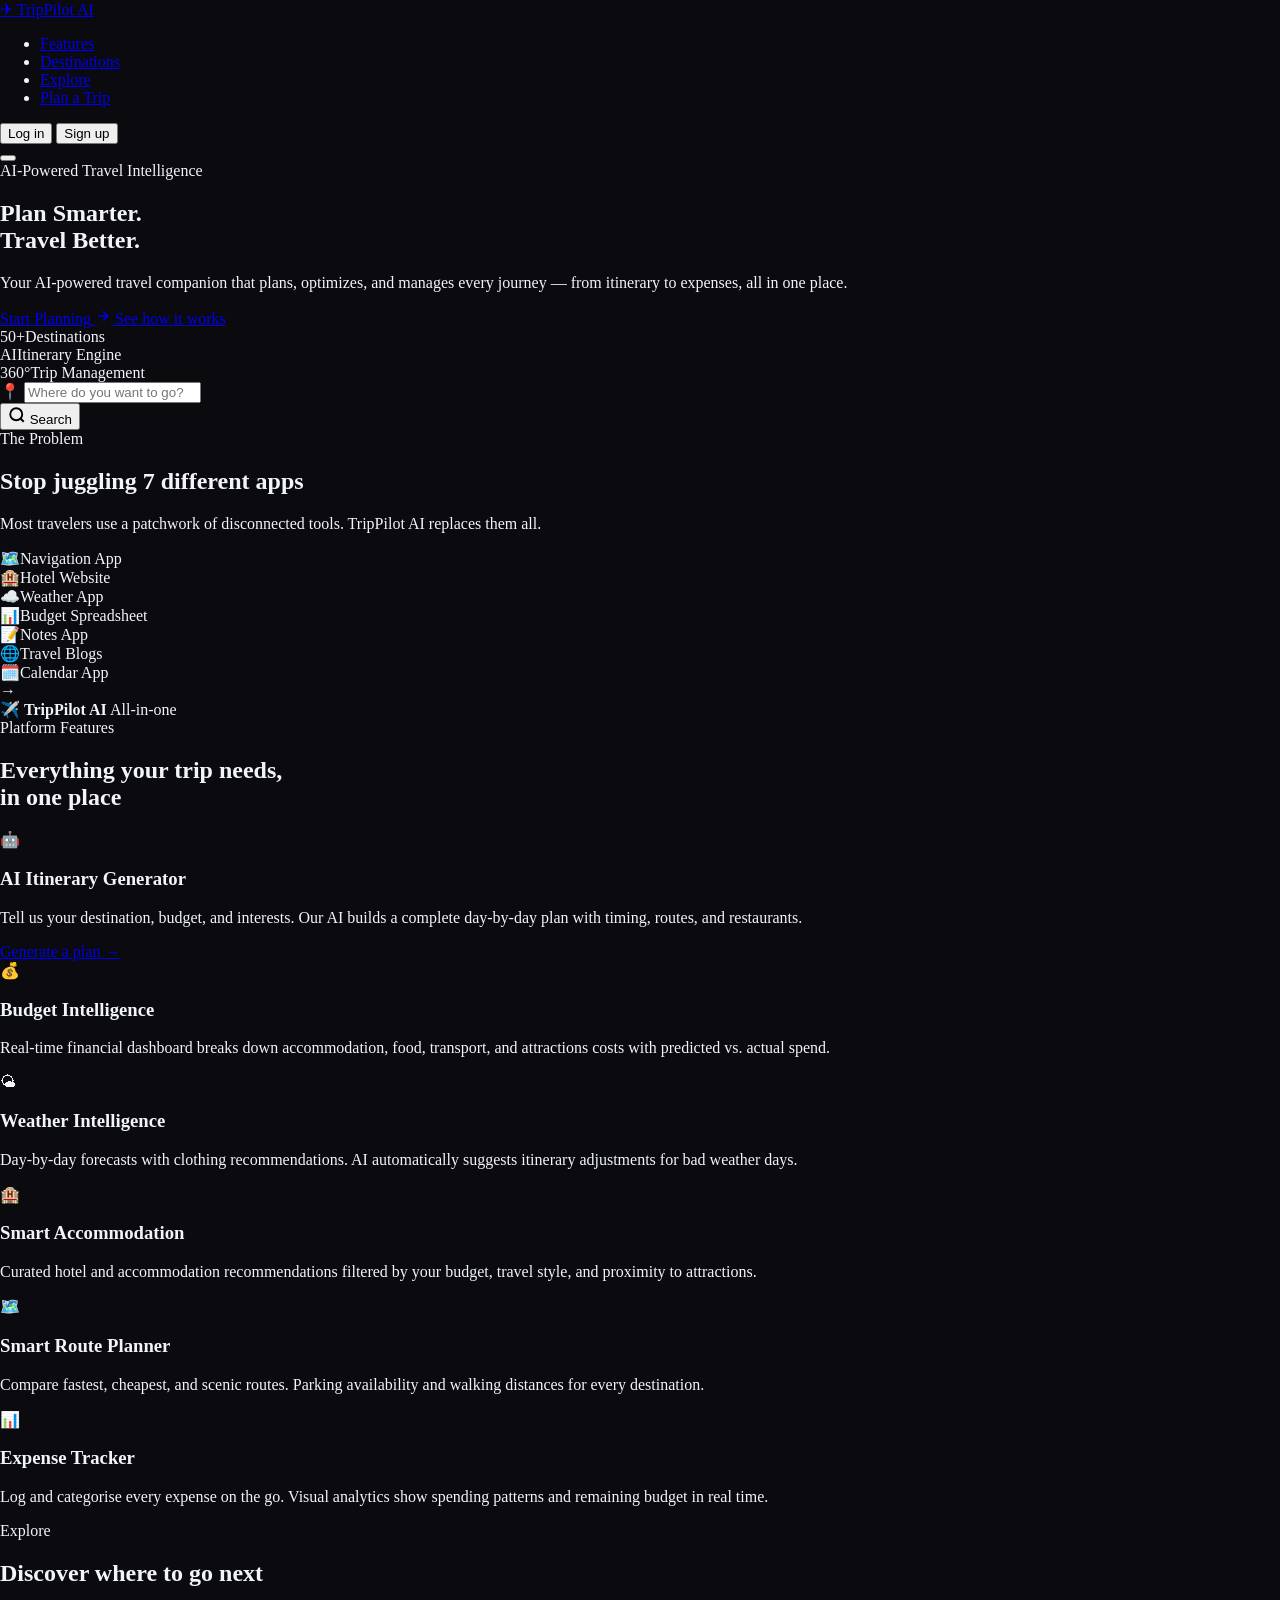
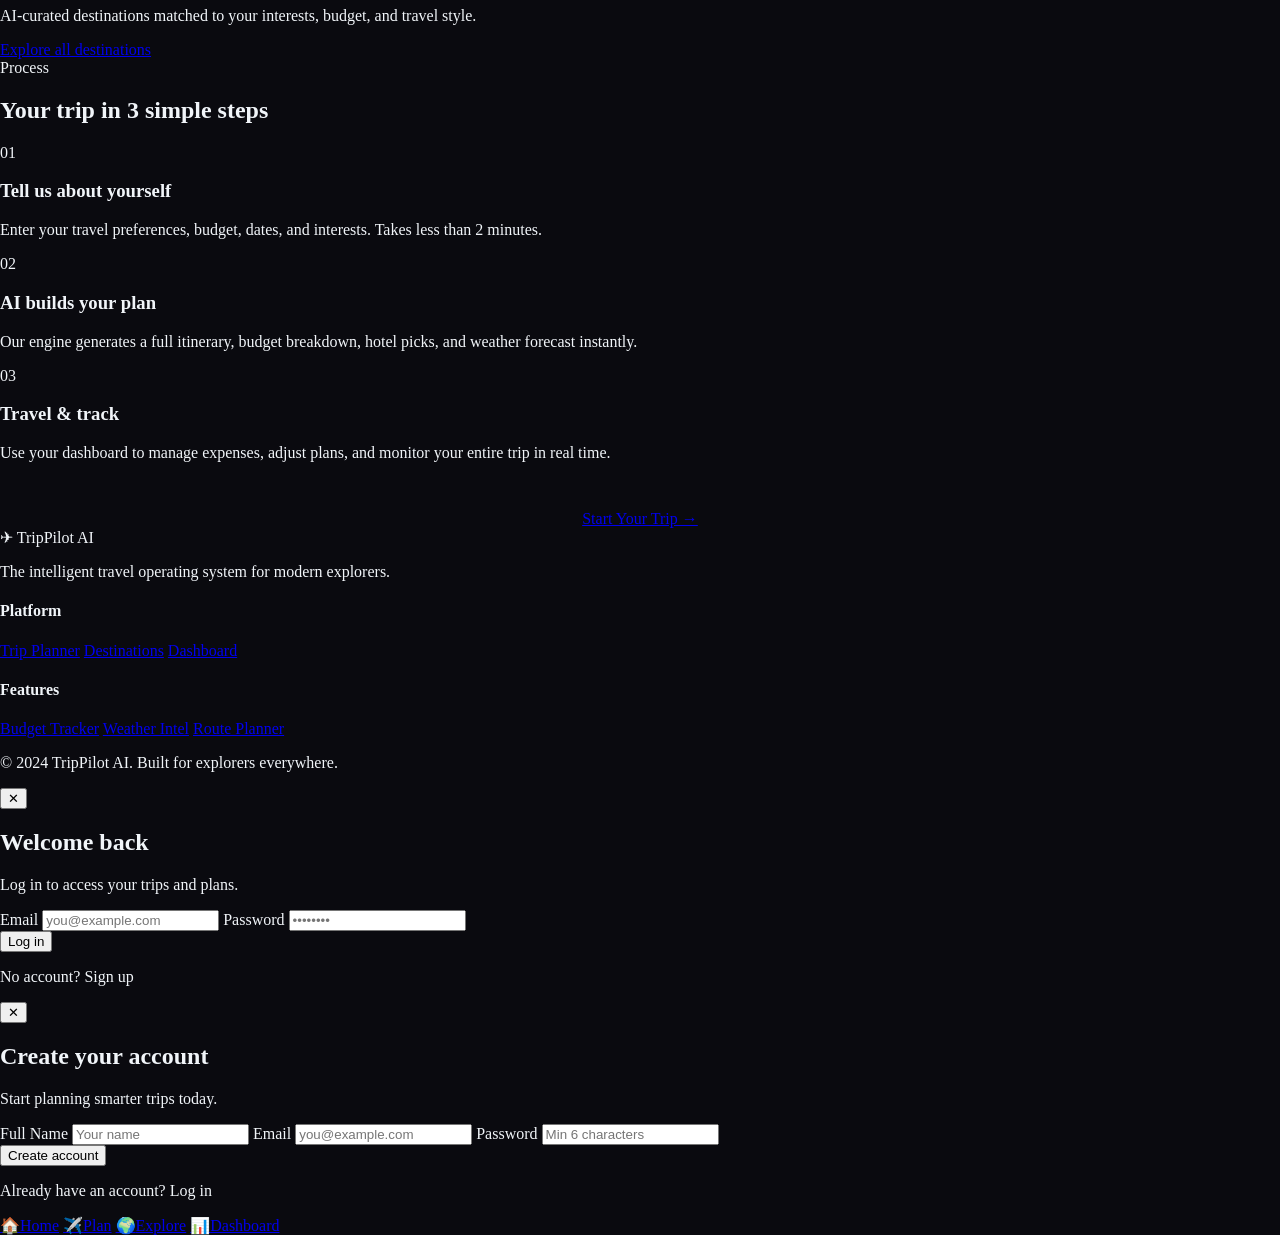
==== public/index.html @ 976dd7d2 "Migrate to FastAPI + static HTML for Vercel deployment - Replace Flask+Jinja2 with FastAPI serverles" ====
<!DOCTYPE html>
<html lang="en">
<head>
  <meta charset="UTF-8"/>
  <meta name="viewport" content="width=device-width, initial-scale=1.0"/>
  <meta name="mobile-web-app-capable" content="yes"/>
  <meta name="apple-mobile-web-app-capable" content="yes"/>
  <meta name="apple-mobile-web-app-status-bar-style" content="black-translucent"/>
  <meta name="theme-color" content="#0a0a0f"/>
  <title>TripPilot AI — Intelligent Travel Planning</title>
  <meta name="description" content="Plan smarter. Travel better. AI-powered travel planning that manages your entire journey."/>
  <link rel="preconnect" href="https://fonts.googleapis.com"/>
  <link rel="preconnect" href="https://fonts.gstatic.com" crossorigin/>
  <link href="https://fonts.googleapis.com/css2?family=Inter:wght@400;500;600;700;800&family=Playfair+Display:wght@700;800&display=swap" rel="stylesheet"/>
  <link rel="stylesheet" href="/static/main.css"/>
  <style>html,body{background:#0a0a0f;color:#f1f5f9;margin:0}</style>
</head>
<body class="has-bottom-nav">

<!-- ── NAV ──────────────────────────────────────────────────────────────── -->
<nav class="navbar" id="navbar">
  <div class="nav-inner">
    <a href="/" class="nav-logo">
      <span class="logo-icon">✈</span>
      <span class="logo-text">TripPilot <span class="logo-ai">AI</span></span>
    </a>
    <ul class="nav-links">
      <li><a href="#features">Features</a></li>
      <li><a href="#destinations">Destinations</a></li>
      <li><a href="/explore.html">Explore</a></li>
      <li><a href="/planner.html" class="nav-cta">Plan a Trip</a></li>
    </ul>
    <div class="nav-auth" id="navAuth">
      <button class="btn-ghost" onclick="openModal('loginModal')">Log in</button>
      <button class="btn-primary" onclick="openModal('registerModal')">Sign up</button>
    </div>
    <button class="hamburger" id="hamburger" aria-label="Menu">
      <span></span><span></span><span></span>
    </button>
  </div>
</nav>

<!-- ── HERO ──────────────────────────────────────────────────────────────── -->
<section class="hero" id="hero">
  <div class="hero-bg">
    <div class="hero-gradient"></div>
    <div class="hero-orb orb-1"></div>
    <div class="hero-orb orb-2"></div>
    <div class="hero-orb orb-3"></div>
  </div>
  <div class="hero-content">
    <div class="hero-badge">
      <span class="badge-dot"></span>
      <span>AI-Powered Travel Intelligence</span>
    </div>
    <h1 class="hero-title">
      Plan Smarter.<br/>
      <span class="gradient-text">Travel Better.</span>
    </h1>
    <p class="hero-subtitle">
      Your AI-powered travel companion that plans, optimizes, and manages every journey — from itinerary to expenses, all in one place.
    </p>
    <div class="hero-actions">
      <a href="/planner.html" class="btn-hero-primary">
        <span>Start Planning</span>
        <svg width="16" height="16" viewBox="0 0 24 24" fill="none" stroke="currentColor" stroke-width="2.5"><path d="M5 12h14M12 5l7 7-7 7"/></svg>
      </a>
      <a href="#features" class="btn-hero-ghost">See how it works</a>
    </div>
    <div class="hero-stats">
      <div class="stat"><span class="stat-num">50+</span><span class="stat-label">Destinations</span></div>
      <div class="stat-div"></div>
      <div class="stat"><span class="stat-num">AI</span><span class="stat-label">Itinerary Engine</span></div>
      <div class="stat-div"></div>
      <div class="stat"><span class="stat-num">360°</span><span class="stat-label">Trip Management</span></div>
    </div>
  </div>
  <div class="hero-search-wrap">
    <div class="hero-search">
      <div class="search-field">
        <span class="search-icon">📍</span>
        <input type="text" id="heroSearch" placeholder="Where do you want to go?" autocomplete="off"/>
      </div>
      <button class="search-btn" onclick="heroSearch()">
        <svg width="18" height="18" viewBox="0 0 24 24" fill="none" stroke="currentColor" stroke-width="2.5"><circle cx="11" cy="11" r="8"/><path d="m21 21-4.35-4.35"/></svg>
        Search
      </button>
    </div>
    <div class="search-suggestions" id="searchSuggestions"></div>
  </div>
</section>

<!-- ── PROBLEM STATEMENT ─────────────────────────────────────────────────── -->
<section class="problem-section">
  <div class="container">
    <div class="section-label">The Problem</div>
    <h2 class="section-title">Stop juggling <span class="gradient-text">7 different apps</span></h2>
    <p class="section-sub">Most travelers use a patchwork of disconnected tools. TripPilot AI replaces them all.</p>
    <div class="apps-grid">
      <div class="app-card old"><span>🗺️</span><span>Navigation App</span></div>
      <div class="app-card old"><span>🏨</span><span>Hotel Website</span></div>
      <div class="app-card old"><span>☁️</span><span>Weather App</span></div>
      <div class="app-card old"><span>📊</span><span>Budget Spreadsheet</span></div>
      <div class="app-card old"><span>📝</span><span>Notes App</span></div>
      <div class="app-card old"><span>🌐</span><span>Travel Blogs</span></div>
      <div class="app-card old"><span>🗓️</span><span>Calendar App</span></div>
      <div class="vs-arrow">→</div>
      <div class="app-card new-card">
        <span>✈️</span>
        <strong>TripPilot AI</strong>
        <span class="chip">All-in-one</span>
      </div>
    </div>
  </div>
</section>

<!-- ── FEATURES ──────────────────────────────────────────────────────────── -->
<section class="features-section" id="features">
  <div class="container">
    <div class="section-label">Platform Features</div>
    <h2 class="section-title">Everything your trip needs,<br/><span class="gradient-text">in one place</span></h2>
    <div class="features-grid">
      <div class="feature-card featured">
        <div class="feature-icon">🤖</div>
        <h3>AI Itinerary Generator</h3>
        <p>Tell us your destination, budget, and interests. Our AI builds a complete day-by-day plan with timing, routes, and restaurants.</p>
        <a href="/planner.html" class="feature-link">Generate a plan →</a>
      </div>
      <div class="feature-card">
        <div class="feature-icon">💰</div>
        <h3>Budget Intelligence</h3>
        <p>Real-time financial dashboard breaks down accommodation, food, transport, and attractions costs with predicted vs. actual spend.</p>
      </div>
      <div class="feature-card">
        <div class="feature-icon">🌤</div>
        <h3>Weather Intelligence</h3>
        <p>Day-by-day forecasts with clothing recommendations. AI automatically suggests itinerary adjustments for bad weather days.</p>
      </div>
      <div class="feature-card">
        <div class="feature-icon">🏨</div>
        <h3>Smart Accommodation</h3>
        <p>Curated hotel and accommodation recommendations filtered by your budget, travel style, and proximity to attractions.</p>
      </div>
      <div class="feature-card">
        <div class="feature-icon">🗺️</div>
        <h3>Smart Route Planner</h3>
        <p>Compare fastest, cheapest, and scenic routes. Parking availability and walking distances for every destination.</p>
      </div>
      <div class="feature-card">
        <div class="feature-icon">📊</div>
        <h3>Expense Tracker</h3>
        <p>Log and categorise every expense on the go. Visual analytics show spending patterns and remaining budget in real time.</p>
      </div>
    </div>
  </div>
</section>

<!-- ── DESTINATIONS ──────────────────────────────────────────────────────── -->
<section class="destinations-section" id="destinations">
  <div class="container">
    <div class="section-label">Explore</div>
    <h2 class="section-title">Discover where to go <span class="gradient-text">next</span></h2>
    <p class="section-sub">AI-curated destinations matched to your interests, budget, and travel style.</p>
    <div class="dest-grid" id="destGrid"></div>
    <div class="dest-more">
      <a href="/explore.html" class="btn-outline">Explore all destinations</a>
    </div>
  </div>
</section>

<!-- ── HOW IT WORKS ──────────────────────────────────────────────────────── -->
<section class="how-section">
  <div class="container">
    <div class="section-label">Process</div>
    <h2 class="section-title">Your trip in <span class="gradient-text">3 simple steps</span></h2>
    <div class="steps-row">
      <div class="step">
        <div class="step-num">01</div>
        <div class="step-body">
          <h3>Tell us about yourself</h3>
          <p>Enter your travel preferences, budget, dates, and interests. Takes less than 2 minutes.</p>
        </div>
      </div>
      <div class="step-line"></div>
      <div class="step">
        <div class="step-num">02</div>
        <div class="step-body">
          <h3>AI builds your plan</h3>
          <p>Our engine generates a full itinerary, budget breakdown, hotel picks, and weather forecast instantly.</p>
        </div>
      </div>
      <div class="step-line"></div>
      <div class="step">
        <div class="step-num">03</div>
        <div class="step-body">
          <h3>Travel &amp; track</h3>
          <p>Use your dashboard to manage expenses, adjust plans, and monitor your entire trip in real time.</p>
        </div>
      </div>
    </div>
    <div style="text-align:center; margin-top:48px;">
      <a href="/planner.html" class="btn-primary btn-lg">Start Your Trip →</a>
    </div>
  </div>
</section>

<!-- ── FOOTER ────────────────────────────────────────────────────────────── -->
<footer class="footer">
  <div class="container">
    <div class="footer-inner">
      <div class="footer-brand">
        <span class="logo-icon">✈</span>
        <span class="logo-text">TripPilot <span class="logo-ai">AI</span></span>
        <p>The intelligent travel operating system for modern explorers.</p>
      </div>
      <div class="footer-links">
        <div>
          <h4>Platform</h4>
          <a href="/planner.html">Trip Planner</a>
          <a href="/explore.html">Destinations</a>
          <a href="/dashboard.html">Dashboard</a>
        </div>
        <div>
          <h4>Features</h4>
          <a href="#">Budget Tracker</a>
          <a href="#">Weather Intel</a>
          <a href="#">Route Planner</a>
        </div>
      </div>
    </div>
    <div class="footer-bottom">
      <p>© 2024 TripPilot AI. Built for explorers everywhere.</p>
    </div>
  </div>
</footer>

<!-- ── Auth Modals ────────────────────────────────────────────────────────── -->
<div class="modal-overlay" id="loginModal">
  <div class="modal">
    <button class="modal-close" onclick="closeModal('loginModal')" aria-label="Close">✕</button>
    <h2>Welcome back</h2>
    <p class="modal-sub">Log in to access your trips and plans.</p>
    <form id="loginForm" onsubmit="handleLogin(event)">
      <label>Email</label>
      <input type="email" id="loginEmail" placeholder="you@example.com" autocomplete="email" required/>
      <label>Password</label>
      <input type="password" id="loginPassword" placeholder="••••••••" autocomplete="current-password" required/>
      <div class="form-error" id="loginError" role="alert"></div>
      <button type="submit" class="btn-primary btn-full">Log in</button>
    </form>
    <p class="modal-switch">No account? <span onclick="switchModal('loginModal','registerModal')">Sign up</span></p>
  </div>
</div>

<div class="modal-overlay" id="registerModal">
  <div class="modal">
    <button class="modal-close" onclick="closeModal('registerModal')" aria-label="Close">✕</button>
    <h2>Create your account</h2>
    <p class="modal-sub">Start planning smarter trips today.</p>
    <form id="registerForm" onsubmit="handleRegister(event)">
      <label>Full Name</label>
      <input type="text" id="regName" placeholder="Your name" autocomplete="given-name" required/>
      <label>Email</label>
      <input type="email" id="regEmail" placeholder="you@example.com" autocomplete="email" required/>
      <label>Password</label>
      <input type="password" id="regPassword" placeholder="Min 6 characters" autocomplete="new-password" required/>
      <div class="form-error" id="registerError" role="alert"></div>
      <button type="submit" class="btn-primary btn-full">Create account</button>
    </form>
    <p class="modal-switch">Already have an account? <span onclick="switchModal('registerModal','loginModal')">Log in</span></p>
  </div>
</div>

<!-- ── Mobile Bottom Nav ──────────────────────────────────── -->
<nav class="mobile-bottom-nav" aria-label="Mobile navigation">
  <a href="/" class="active" aria-current="page"><span class="nav-icon">🏠</span><span>Home</span></a>
  <a href="/planner.html"><span class="nav-icon">✈️</span><span>Plan</span></a>
  <a href="/explore.html"><span class="nav-icon">🌍</span><span>Explore</span></a>
  <a href="/dashboard.html"><span class="nav-icon">📊</span><span>Dashboard</span></a>
</nav>

<script src="/static/main.js" defer></script>
</body>
</html>
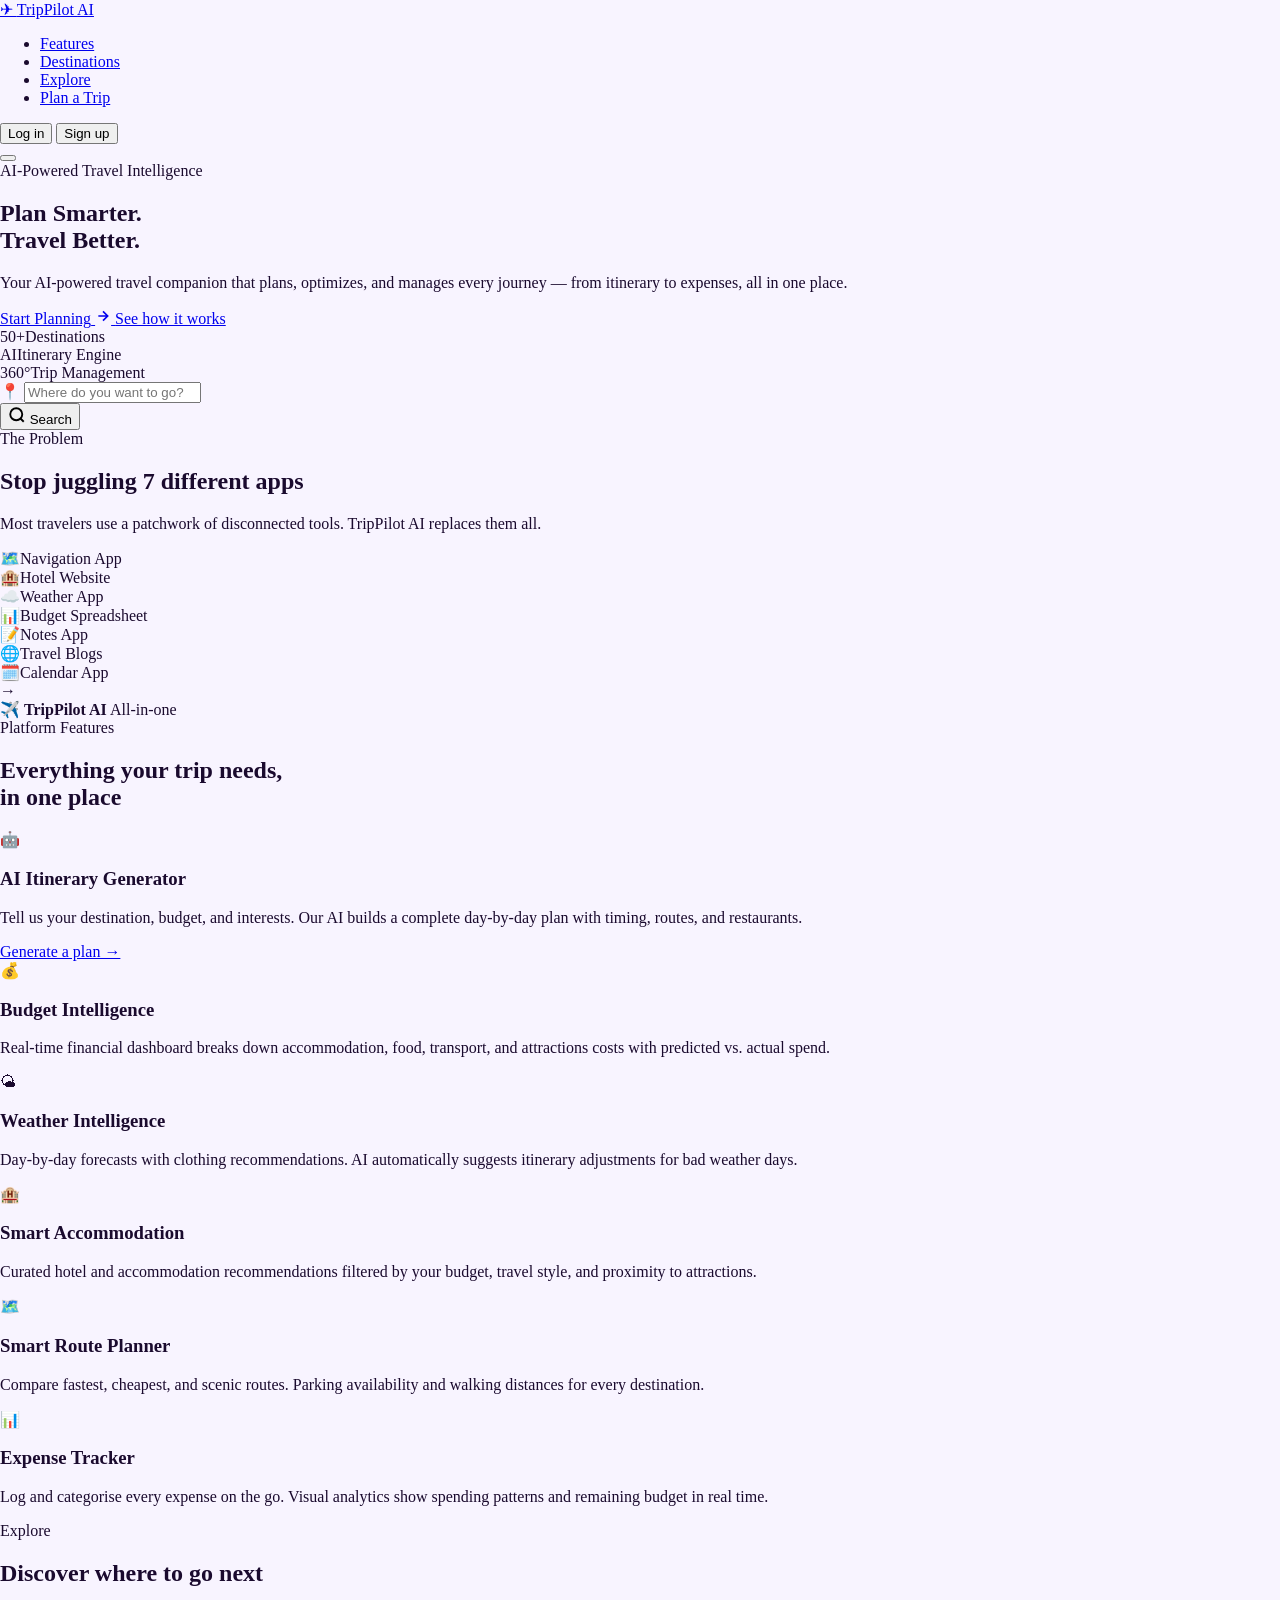
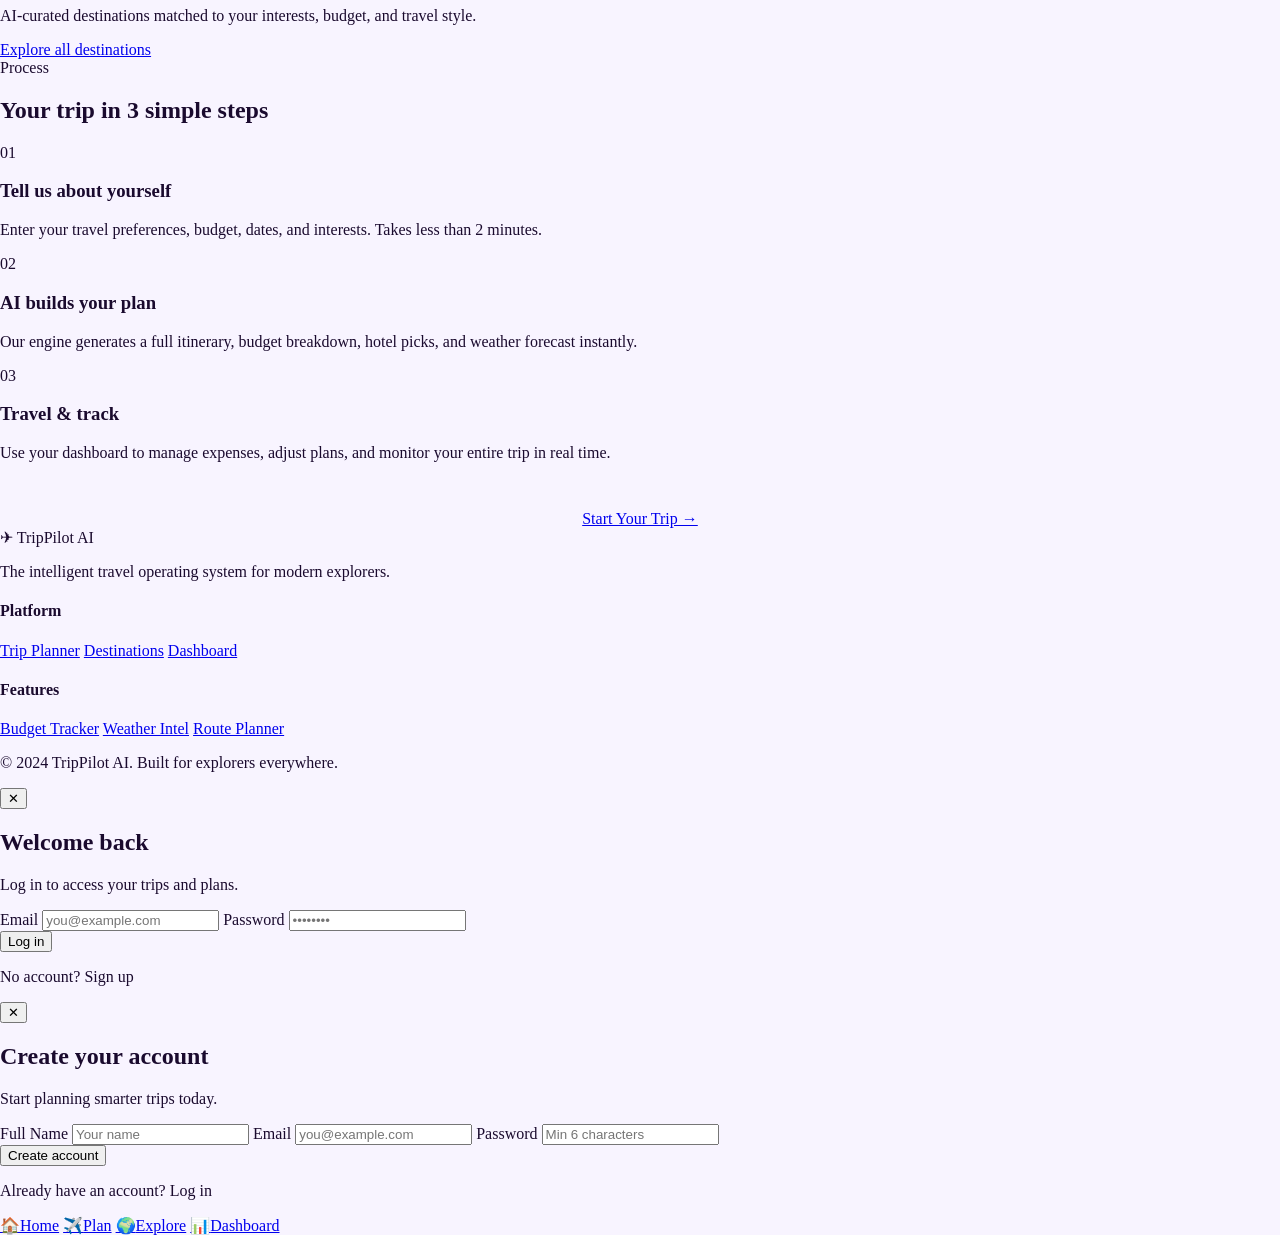
==== commit b456a754: "UI: Light mode + real Unsplash travel photos on destination cards" ====
--- a/public/index.html
+++ b/public/index.html
@@ -13,7 +13,7 @@
   <link rel="preconnect" href="https://fonts.gstatic.com" crossorigin/>
   <link href="https://fonts.googleapis.com/css2?family=Inter:wght@400;500;600;700;800&family=Playfair+Display:wght@700;800&display=swap" rel="stylesheet"/>
   <link rel="stylesheet" href="/static/main.css"/>
-  <style>html,body{background:#0a0a0f;color:#f1f5f9;margin:0}</style>
+  <style>html,body{background:#f8f4ff;color:#1a0a2e;margin:0}</style>
 </head>
 <body class="has-bottom-nav">
 
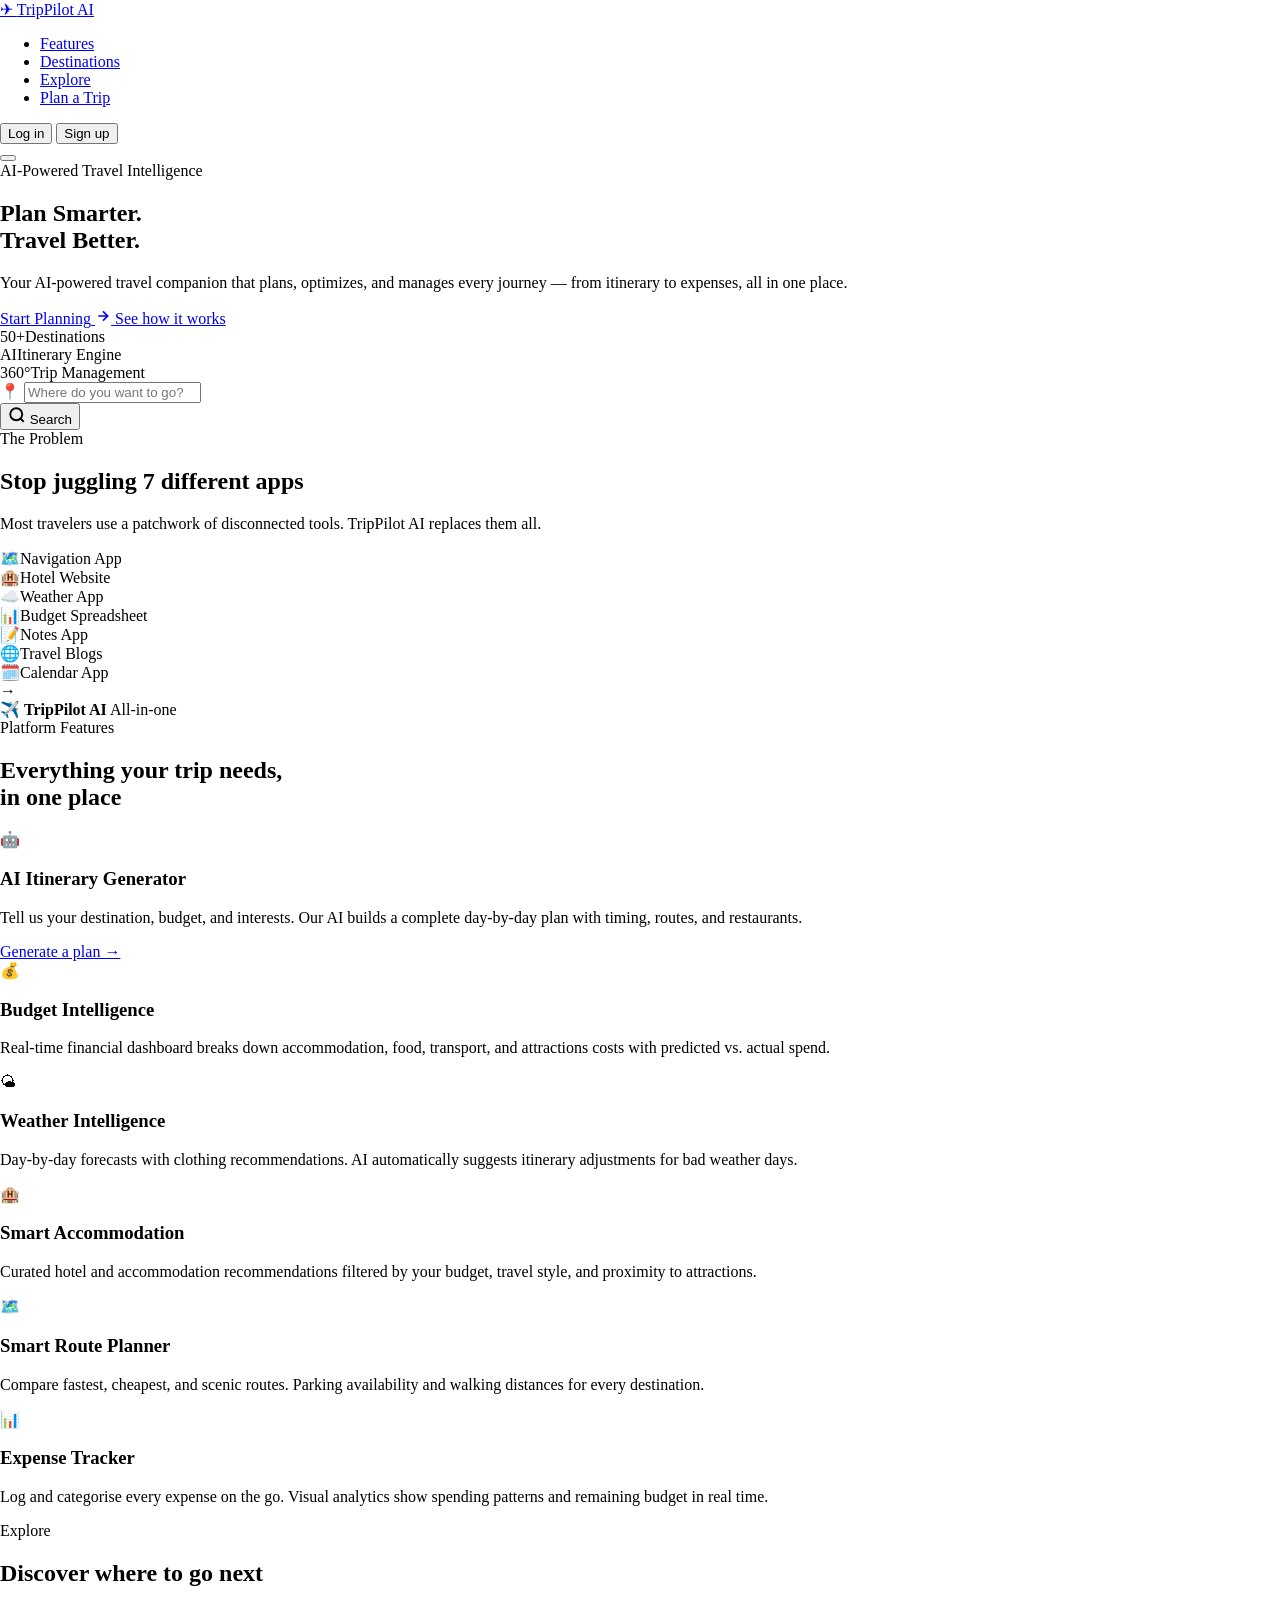
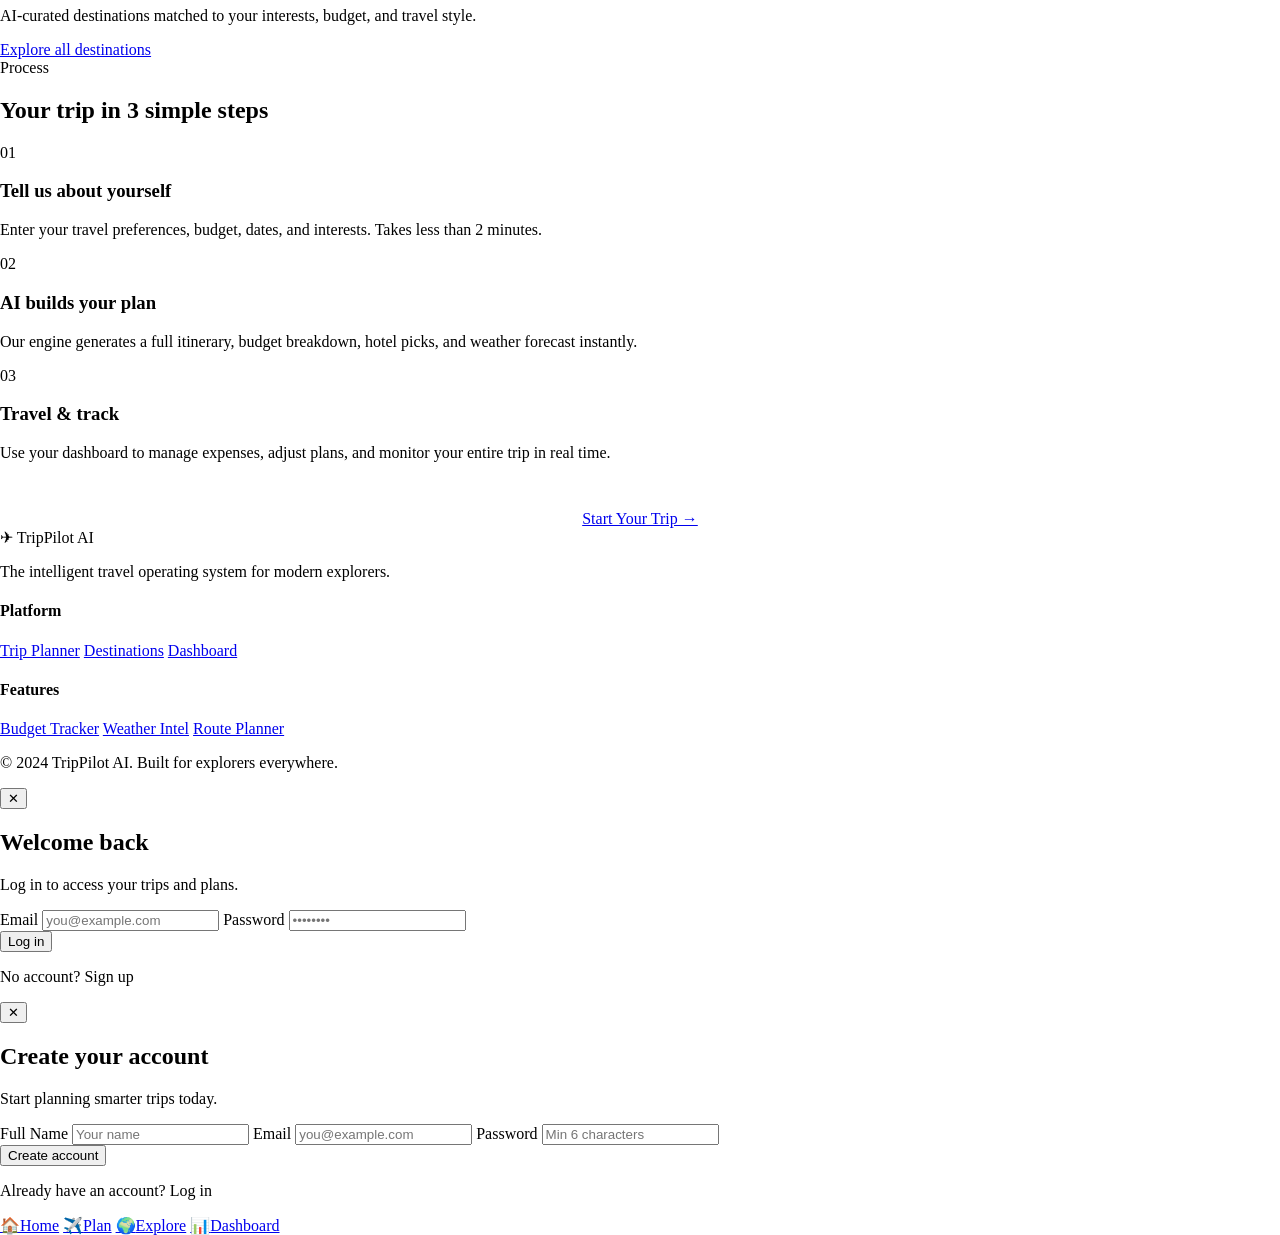
==== commit ac0c439d: "UI: Full-page travel background image, glass navbar, hero on real photo" ====
--- a/public/index.html
+++ b/public/index.html
@@ -13,7 +13,7 @@
   <link rel="preconnect" href="https://fonts.gstatic.com" crossorigin/>
   <link href="https://fonts.googleapis.com/css2?family=Inter:wght@400;500;600;700;800&family=Playfair+Display:wght@700;800&display=swap" rel="stylesheet"/>
   <link rel="stylesheet" href="/static/main.css"/>
-  <style>html,body{background:#f8f4ff;color:#1a0a2e;margin:0}</style>
+  <style>html{margin:0}body{margin:0;min-height:100vh}</style>
 </head>
 <body class="has-bottom-nav">
 
